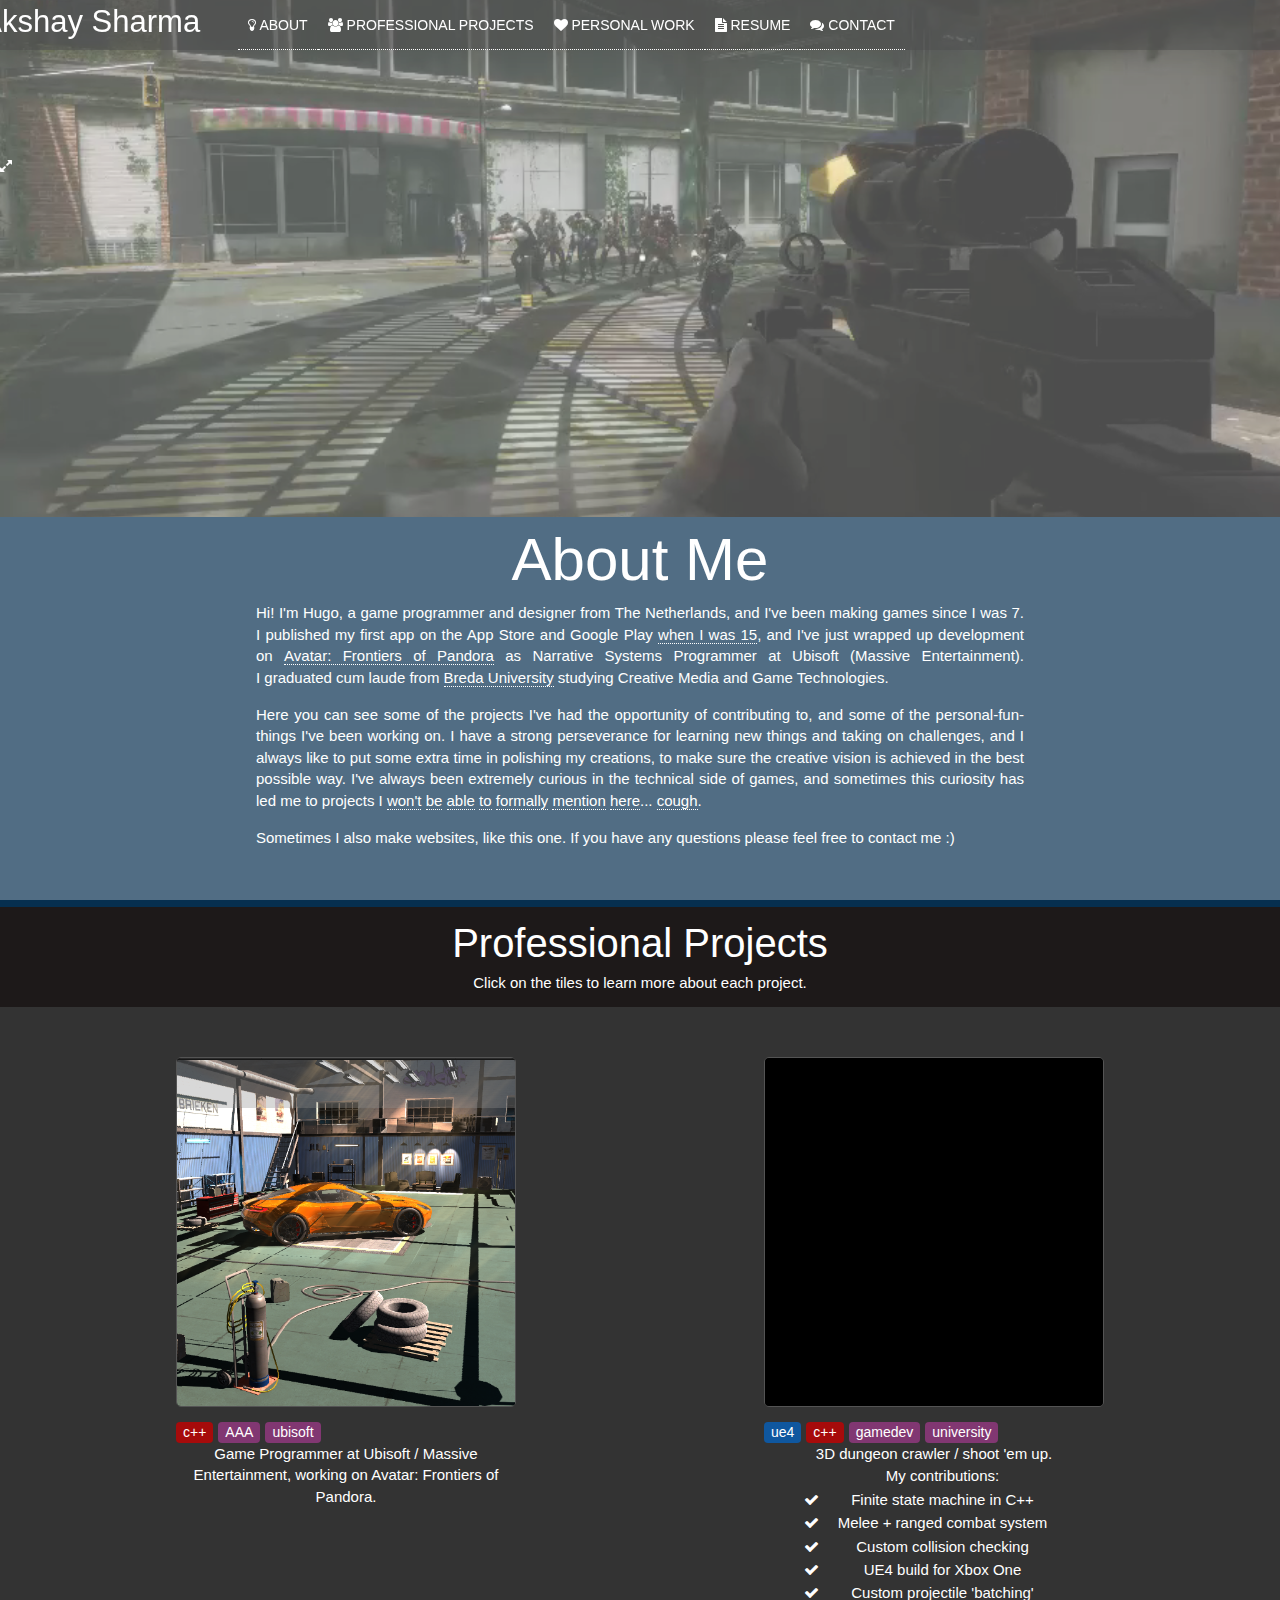
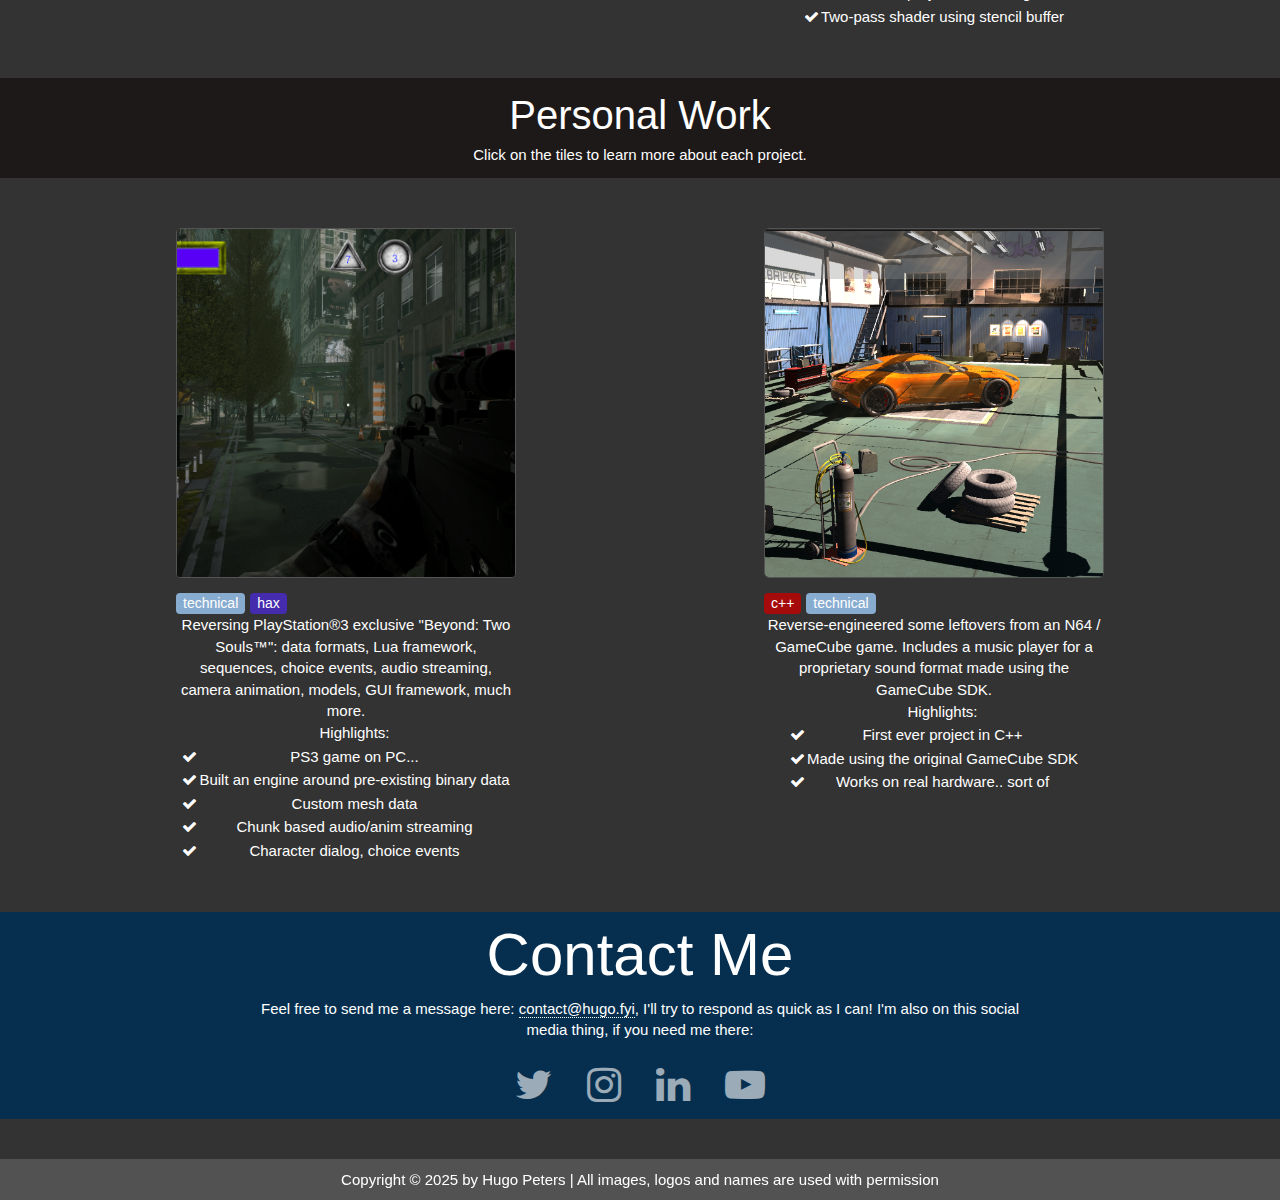
==== index.html @ e62d2d33 "initial commit" ====
<!DOCTYPE html>
<html lang="zxx">
  <head>
    <title>Akshay Sharma Portfolio</title>
    <meta charset="UTF-8" />
    <meta name="description" content="Akshay Sharma Portfolio" />
    <meta name="keywords" content="warrior, game, creative, html" />
    <meta name="viewport" content="width=device-width, initial-scale=1.0" />
    <!-- Favicon -->
    <link href="img/favicon.ico" rel="shortcut icon" />

    <!-- Google Fonts -->
    <link
      href="https://fonts.googleapis.com/css?family=Roboto:400,400i,500,500i,700,700i"
      rel="stylesheet"
    />

    <!-- Stylesheets -->
    <link rel="stylesheet" href="css/bootstrap.min.css" />
    <link rel="stylesheet" href="css/font-awesome.min.css" />
    <link rel="stylesheet" href="css/style.css" />
  </head>

  <body>
    <!-- Page Preloder -->
    <div id="preloder">
      <div class="loader"></div>
    </div>
    <div id="page-container">
      <div id="background-frame"></div>

      <!-- PRELOADER -->
      <div id="preloader-frame" class="" style="opacity: 0; display: none">
        <div id="preloader-loader">
          <div class="spinner"></div>
        </div>
      </div>
      <!-- End of PRELOADER -->

      <div id="page">
        <!-- HERO 1 -->
        <div class="hero-wrapper" style="min-height: 516.6px">
          <!-- VIDEO -->
          <div
            id="hero1-video"
            class="hero-wrapper abs"
            style="min-height: 516.6px"
          >
            <div
              style="
                position: absolute;
                z-index: -1;
                inset: 0px;
                overflow: hidden;
                background-size: cover;
                background-color: transparent;
                background-repeat: no-repeat;
                background-position: 50% 50%;
                background-image: none;
              "
            >
              <video
                loop=""
                muted=""
                style="
                  margin: auto;
                  position: absolute;
                  z-index: -1;
                  top: 50%;
                  left: 50%;
                  transform: translate(-50%, -50%);
                  visibility: visible;
                  opacity: 1;
                  width: 1475px;
                  height: auto;
                "
                autoplay
              >
                <source
                  src="img/zombie_game/zombie_firing.mp4"
                  type="video/mp4"
                />
                <source
                  src="img/zombie_game/zombie_shoot2.mp4"
                  type="video/mp4"
                />
                <source
                  src="img/zombie_game/zombie_shoot3.mp4"
                  type="video/mp4"
                />
              </video>
            </div>
            <!-- nothing here.... rip -->
          </div>

          <!-- FOREGROUND -->
          <div class="hero-fg container-fluid">
            <!-- TOP ROW -->
            <div class="container-fluid">
              <div class="row row-eq-height">
                <!-- AVATAR -->
                <div
                  class="noselect responsive-autocenter-left col-sm-6 col-md-6 col-lg-4 col-xl-4"
                >
                  <div id="avatar-container" style="display: none">
                    <!-- End of AVATAR TEXT -->
                  </div>
                </div>
                <!-- End of AVATAR -->
              </div>
            </div>
            <!-- End of TOP ROW -->
          </div>
          <!-- End of FOREGROUND -->

          <!-- EXPANDER -->
          <div
            id="hero-expand"
            class=""
            style="
              opacity: 1;
              transform: translateY(0px);
              display: block;
              height: 50px;
              line-height: 50px;
            "
          >
            <div id="hero-expand-box">
              <span id="hero-expand-title"
                ><i class="fa fa-expand" aria-hidden="true"></i
              ></span>
            </div>
          </div>
          <!-- End of EXPANDER -->
        </div>
        <!-- End of HERO 1 -->

        <!-- ABOUT -->
        <div class="jump-offset" id="about"></div>
        <div class="section--med section" style="background-color: #062f4f">
          <div class="section-content">
            <span class="title--big title">About Me</span>
            <br />
            <div class="section-desc">
              <span class="text">
                <p>
                  Hi! I'm Hugo,&nbsp;a game&nbsp;programmer and designer from
                  The Netherlands,&nbsp;and I've been making games since I was
                  7. I published my first app on the App Store and Google
                  Play&nbsp;<a
                    href="http://bit.ly/2gyWTjZ"
                    target="_blank"
                    rel="noreferrer noopener"
                    >when I was 15</a
                  >, and I've just wrapped up development on&nbsp;<a
                    href="https://hugo.fyi/projects/avatar-fop"
                    >Avatar:&nbsp;Frontiers of Pandora</a
                  >
                  as&nbsp;Narrative Systems
                  Programmer&nbsp;at&nbsp;Ubisoft&nbsp;(Massive Entertainment).
                  I&nbsp;graduated&nbsp;cum laude&nbsp;from&nbsp;<a
                    href="https://www.buas.nl/opleidingen/creative-media-and-game-technologies"
                    target="_blank"
                    rel="noreferrer noopener"
                    >Breda University</a
                  >&nbsp;studying&nbsp;Creative Media and Game
                  Technologies.&nbsp;
                </p>
                <p>
                  Here you can see some of the projects I've had the opportunity
                  of contributing to, and some of the personal-fun-things I've
                  been working on. I have a strong perseverance for learning new
                  things and taking on challenges, and&nbsp;I always like to put
                  some extra&nbsp;time in&nbsp;polishing my creations, to make
                  sure the creative vision is achieved in the best possible
                  way.&nbsp;I've always been extremely curious in the technical
                  side of games, and sometimes this curiosity has led me to
                  projects I&nbsp;<a
                    href="http://bit.ly/2fv6kMC"
                    target="_blank"
                    rel="noreferrer noopener"
                    >won't</a
                  >&nbsp;<a
                    href="http://bit.ly/2g7FJoN"
                    target="_blank"
                    rel="noreferrer noopener"
                    >be</a
                  >&nbsp;<a
                    href="http://bit.ly/2g7JyKJ"
                    target="_blank"
                    rel="noreferrer noopener"
                    >able</a
                  >&nbsp;<a
                    href="http://bit.ly/2g7JXwm"
                    target="_blank"
                    rel="noreferrer noopener"
                    >to</a
                  >&nbsp;<a
                    href="http://bit.ly/2fSb0wI"
                    target="_blank"
                    rel="noreferrer noopener"
                    >formally</a
                  >&nbsp;<a
                    href="http://bit.ly/2gbTB2t"
                    target="_blank"
                    rel="noreferrer noopener"
                    >mention</a
                  >&nbsp;<a
                    href="http://bit.ly/2fecSyj"
                    target="_blank"
                    rel="noreferrer noopener"
                    >here</a
                  >...&nbsp;<a
                    href="http://bit.ly/2fIQVLx"
                    target="_blank"
                    rel="noreferrer noopener"
                    >cough</a
                  >.
                </p>
                <p>
                  Sometimes I also make websites, like this one.&nbsp;If you
                  have any questions please feel free to contact me&nbsp;:)
                </p>
                <p><br /></p>
              </span>
            </div>
          </div>
        </div>
        <!-- End of ABOUT -->
        <!-- GROUP PROJECTS -->
        <div class="jump-offset" id="professional-projects"></div>
        <div
          id="group-projects"
          class="section--med section"
          style="display: table"
        >
          <div
            class="section-content"
            style="display: table-cell; vertical-align: middle"
          >
            <span class="title--med title">Professional Projects</span>
            <div class="section-desc" style="text-align: center">
              <span class="text"
                >Click on the tiles to learn more about each project.</span
              >
            </div>
          </div>
        </div>
        <!-- End of GROUP PROJECTS -->

        <!-- WORK -->
        <div class="work-section-container">
          <div class="container">
            <div class="work-section-contents">
              <div class="row">
                <div class="col-sm-6 col-md-6">
                  <div class="work-item-container">
                    <a href="zombie.html">
                      <div class="work-item">
                        <div
                          class="work-item-bg"
                          style="
                            background-image: url('img/car_game/car_game_hero.png');
                          "
                        ></div>
                      </div>
                    </a>
                    <div class="work-item-tags-container">
                      <div
                        class="work-item-tag"
                        style="background-color: #a60b0b"
                      >
                        <span>c++</span>
                      </div>
                      <div class="work-item-tag">
                        <span>AAA</span>
                      </div>
                      <div class="work-item-tag">
                        <span>ubisoft</span>
                      </div>
                    </div>
                    <div class="work-item-desc-container">
                      <div class="work-item-desc">
                        <span
                          >Game Programmer at Ubisoft / Massive Entertainment,
                          working on Avatar: Frontiers of Pandora.</span
                        >
                      </div>
                    </div>
                  </div>
                </div>
                <div class="col-sm-6 col-md-6">
                  <div class="work-item-container">
                    <a href="zombie.html">
                      <div class="work-item">
                        <div
                          class="work-item-bg"
                          style="
                            background-image: url('img/car game/zombie_game_hero.png');
                          "
                        ></div>

                        <div class="work-item-title-container">
                          <div class="work-item-title">
                            <span>Bolt Storm</span>
                          </div>
                        </div>
                      </div>
                    </a>
                    <div class="work-item-tags-container">
                      <div
                        class="work-item-tag"
                        style="background-color: #0f579f"
                      >
                        <span>ue4</span>
                      </div>
                      <div
                        class="work-item-tag"
                        style="background-color: #a60b0b"
                      >
                        <span>c++</span>
                      </div>
                      <div class="work-item-tag">
                        <span>gamedev</span>
                      </div>
                      <div class="work-item-tag">
                        <span>university</span>
                      </div>
                    </div>
                    <div class="work-item-desc-container">
                      <div class="work-item-desc">
                        <span>3D dungeon crawler / shoot 'em up.</span>
                      </div>
                    </div>
                    <div class="work-item-desc-container">
                      <table class="work-item-desc" style="margin: auto">
                        <!-- Static row -->
                        <tbody>
                          <tr>
                            <td class="work-item-contrib-cell"></td>
                            <td class="work-item-contrib-cell">
                              My contributions:
                            </td>
                          </tr>
                          <!-- User items -->
                          <tr>
                            <td class="work-item-contrib-cell">
                              <i class="fa fa-check" aria-hidden="true"></i>
                            </td>
                            <td class="work-item-contrib-cell">
                              Finite state machine in C++
                            </td>
                          </tr>
                          <tr>
                            <td class="work-item-contrib-cell">
                              <i class="fa fa-check" aria-hidden="true"></i>
                            </td>
                            <td class="work-item-contrib-cell">
                              Melee + ranged combat system
                            </td>
                          </tr>
                          <tr>
                            <td class="work-item-contrib-cell">
                              <i class="fa fa-check" aria-hidden="true"></i>
                            </td>
                            <td class="work-item-contrib-cell">
                              Custom collision checking
                            </td>
                          </tr>
                          <tr>
                            <td class="work-item-contrib-cell">
                              <i class="fa fa-check" aria-hidden="true"></i>
                            </td>
                            <td class="work-item-contrib-cell">
                              UE4 build for Xbox One
                            </td>
                          </tr>
                          <tr>
                            <td class="work-item-contrib-cell">
                              <i class="fa fa-check" aria-hidden="true"></i>
                            </td>
                            <td class="work-item-contrib-cell">
                              Custom projectile 'batching'
                            </td>
                          </tr>
                          <tr>
                            <td class="work-item-contrib-cell">
                              <i class="fa fa-check" aria-hidden="true"></i>
                            </td>
                            <td class="work-item-contrib-cell">
                              Two-pass shader using stencil buffer
                            </td>
                          </tr>
                        </tbody>
                      </table>
                    </div>
                  </div>
                </div>
              </div>
            </div>
          </div>
        </div>
        <!-- End of WORK -->

        <!-- PERSONAL PROJECTS -->
        <div class="jump-offset" id="personal-work"></div>
        <div
          id="group-projects"
          class="section--med section"
          style="display: table"
        >
          <div
            class="section-content"
            style="display: table-cell; vertical-align: middle"
          >
            <span class="title--med title">Personal Work</span>
            <div class="section-desc" style="text-align: center">
              <span class="text"
                >Click on the tiles to learn more about each project.</span
              >
            </div>
          </div>
        </div>
        <!-- End of PERSONAL PROJECTS -->

        <!-- WORK -->
        <div class="work-section-container">
          <div class="container">
            <div class="work-section-contents">
              <div class="row">
                <!-- zombie game -->
                <div class="col-sm-6 col-md-6">
                  <div class="work-item-container">
                    <a href="zombie.html">
                      <div class="work-item">
                        <div
                          class="work-item-bg"
                          style="
                            background-image: url('img/zombie_game/zombie_game_hero.png');
                          "
                        ></div>

                        <div class="work-item-title-container">
                          <div class="work-item-title">
                            <span>Reverse Engineering Beyond: Two Souls</span>
                          </div>
                        </div>
                      </div>
                    </a>
                    <div class="work-item-tags-container">
                      <div
                        class="work-item-tag"
                        style="background-color: #88acd0"
                      >
                        <span>technical</span>
                      </div>
                      <div
                        class="work-item-tag"
                        style="background-color: #452bae"
                      >
                        <span>hax</span>
                      </div>
                    </div>
                    <div class="work-item-desc-container">
                      <div class="work-item-desc">
                        <span
                          >Reversing PlayStation®3 exclusive "Beyond: Two
                          Souls™": data formats, Lua framework, sequences,
                          choice events, audio streaming, camera animation,
                          models, GUI framework, much more.</span
                        >
                      </div>
                    </div>
                    <div class="work-item-desc-container">
                      <table class="work-item-desc" style="margin: auto">
                        <!-- Static row -->
                        <tbody>
                          <tr>
                            <td class="work-item-contrib-cell"></td>
                            <td class="work-item-contrib-cell">Highlights:</td>
                          </tr>
                          <!-- User items -->
                          <tr>
                            <td class="work-item-contrib-cell">
                              <i class="fa fa-check" aria-hidden="true"></i>
                            </td>
                            <td class="work-item-contrib-cell">
                              PS3 game on PC...
                            </td>
                          </tr>
                          <tr>
                            <td class="work-item-contrib-cell">
                              <i class="fa fa-check" aria-hidden="true"></i>
                            </td>
                            <td class="work-item-contrib-cell">
                              Built an engine around pre-existing binary data
                            </td>
                          </tr>
                          <tr>
                            <td class="work-item-contrib-cell">
                              <i class="fa fa-check" aria-hidden="true"></i>
                            </td>
                            <td class="work-item-contrib-cell">
                              Custom mesh data
                            </td>
                          </tr>
                          <tr>
                            <td class="work-item-contrib-cell">
                              <i class="fa fa-check" aria-hidden="true"></i>
                            </td>
                            <td class="work-item-contrib-cell">
                              Chunk based audio/anim streaming
                            </td>
                          </tr>
                          <tr>
                            <td class="work-item-contrib-cell">
                              <i class="fa fa-check" aria-hidden="true"></i>
                            </td>
                            <td class="work-item-contrib-cell">
                              Character dialog, choice events
                            </td>
                          </tr>
                        </tbody>
                      </table>
                    </div>
                  </div>
                </div>
                <!-- car game -->
                <div class="col-sm-6 col-md-6">
                  <div class="work-item-container">
                    <a href="car.html">
                      <div class="work-item">
                        <div
                          class="work-item-bg"
                          style="
                            background-image: url('img/car_game/car_game_hero.png');
                          "
                        ></div>

                        <div class="work-item-title-container">
                          <div class="work-item-title">
                            <span>Dinosaur Planet Leftovers</span>
                          </div>
                        </div>
                      </div>
                    </a>
                    <div class="work-item-tags-container">
                      <div
                        class="work-item-tag"
                        style="background-color: #a60b0b"
                      >
                        <span>c++</span>
                      </div>
                      <div
                        class="work-item-tag"
                        style="background-color: #88acd0"
                      >
                        <span>technical</span>
                      </div>
                    </div>
                    <div class="work-item-desc-container">
                      <div class="work-item-desc">
                        <span
                          >Reverse-engineered some leftovers from an N64 /
                          GameCube game. Includes a music player for a
                          proprietary sound format made using the GameCube
                          SDK.</span
                        >
                      </div>
                    </div>
                    <div class="work-item-desc-container">
                      <table class="work-item-desc" style="margin: auto">
                        <!-- Static row -->
                        <tbody>
                          <tr>
                            <td class="work-item-contrib-cell"></td>
                            <td class="work-item-contrib-cell">Highlights:</td>
                          </tr>
                          <!-- User items -->
                          <tr>
                            <td class="work-item-contrib-cell">
                              <i class="fa fa-check" aria-hidden="true"></i>
                            </td>
                            <td class="work-item-contrib-cell">
                              First ever project in C++
                            </td>
                          </tr>
                          <tr>
                            <td class="work-item-contrib-cell">
                              <i class="fa fa-check" aria-hidden="true"></i>
                            </td>
                            <td class="work-item-contrib-cell">
                              Made using the original GameCube SDK
                            </td>
                          </tr>
                          <tr>
                            <td class="work-item-contrib-cell">
                              <i class="fa fa-check" aria-hidden="true"></i>
                            </td>
                            <td class="work-item-contrib-cell">
                              Works on real hardware.. sort of
                            </td>
                          </tr>
                        </tbody>
                      </table>
                    </div>
                  </div>
                </div>
              </div>
            </div>
          </div>
        </div>
        <!-- End of WORK -->

        <!-- CONTACT -->
        <div class="jump-offset" id="contact"></div>
        <div class="section--med section" style="background-color: #062f4f">
          <div class="section-content">
            <span class="title--big title">Contact Me</span>
            <br />
            <div class="section-desc" style="text-align: center">
              <span class="text">
                <p>
                  Feel free to send me a message here:
                  <a href="mailto:contact@hugo.fyi?Subject=Hey!" target="_blank"
                    >contact@hugo.fyi</a
                  >, I'll try to respond as quick as I can! I'm also on this
                  social media thing, if you need me there:
                </p>
                <!-- SOCIAL LINKS -->
                <div class="" style="text-align: center">
                  <div id="social-links">
                    <!-- TWITTER -->
                    <a
                      class="social-icon"
                      id="twitter"
                      data-color="#1da1f2"
                      data-friendly="Tweet, tweet!"
                      href="https://www.twitter.com/HugoPeters96"
                      target="_blank"
                      style="opacity: 0.6"
                    >
                      <i class="fa fa-twitter"></i>
                    </a>
                    <!-- INSTAGRAM -->
                    <a
                      class="social-icon"
                      id="instagram"
                      data-color="#fcaf45"
                      data-friendly="Say cheese!"
                      href="https://www.instagram.com/hugo.peters"
                      target="_blank"
                      style="opacity: 0.6"
                    >
                      <i class="fa fa-instagram"></i>
                    </a>
                    <!-- LINKEDIN -->
                    <a
                      class="social-icon"
                      id="linkedin"
                      data-color="#8d6cab"
                      data-friendly="Follow me.. professionally."
                      href="https://www.linkedin.com/in/hugo-peters-8a695184"
                      target="_blank"
                      style="opacity: 0.6"
                    >
                      <i class="fa fa-linkedin"></i>
                    </a>
                    <!-- YOUTUBE -->
                    <a
                      class="social-icon"
                      id="youtube"
                      data-color="#cd201f"
                      data-friendly="Interesting stuff."
                      href="https://www.youtube.com/channel/UCwyrzhBr1VSoxBv1eoaF8BA"
                      target="_blank"
                      style="opacity: 0.6"
                    >
                      <i class="fa fa-youtube-play"></i>
                    </a>
                  </div>
                </div>
                <!-- End of SOCIAL LINKS -->
              </span>
            </div>
          </div>
        </div>
        <!-- End of CONTACT -->

        <div
          id="footer"
          class="section--small section"
          style="background-color: #525252"
        >
          <div
            class="section-content"
            style="
              text-align: center;
              padding-top: 10px;
              padding-bottom: 10px;
              margin-top: 40px;
            "
          >
            <span class="text"
              >Copyright © 2025 by Hugo Peters | All images, logos and names are
              used with permission</span
            >
          </div>
        </div>
      </div>
    </div>
    <div
      id="menubar-container"
      class=""
      style="opacity: 1; display: block; transform: translateY(0px)"
    >
      <!-- MENU BAR BG -->
      <div id="menubar-bg"></div>
      <!-- End of MENU BAR BG -->

      <!-- MENU BAR CONTENT -->
      <div class="container-fluid">
        <div class="row-fluid">
          <!-- MENU BAR TITLE -->
          <div class="col-xs-8 col-sm-4 col-md-3 col-lg-3 col-xl-2">
            <div id="menubar-title" class="noselect">
              <span>Akshay Sharma</span>
            </div>
          </div>
          <!-- End of MENU BAR TITLE -->

          <!-- MENU BAR ITEMS -->
          <div class="col-sm-6 col-md-9 col-lg-9 col-xl-10">
            <!-- <div id="menubar-items-container">
              <div class="menubar-item" data-target-element="#about">
                <div class="noselect menubar-item-text">
                  <span
                    ><i class="fa fa-lightbulb-o" aria-hidden="true"></i>
                    ABOUT</span
                  >
                </div>
              </div>
              <div
                class="menubar-item"
                data-target-element="#professional-projects"
              >
                <div class="noselect menubar-item-text">
                  <span
                    ><i class="fa fa-users" aria-hidden="true"></i> PROFESSIONAL
                    PROJECTS</span
                  >
                </div>
              </div>
              <div class="menubar-item" data-target-element="#personal-work">
                <div class="noselect menubar-item-text">
                  <span
                    ><i class="fa fa-heart" aria-hidden="true"></i> PERSONAL
                    WORK</span
                  >
                </div>
              </div>
              <a
                href="https://hugo.fyi/HugoPetersCV.pdf"
                onclick="trackResume();return true;"
                style="border: none; text-decoration: none"
                target="_blank"
                class="menubar-item"
              >
                <span class="noselect menubar-item-text"
                  ><i class="fa fa-file-text" aria-hidden="true"></i>
                  RESUME</span
                >
              </a>

              <div class="menubar-item" data-target-element="#contact">
                <div class="noselect menubar-item-text">
                  <span
                    ><i class="fa fa-comments" aria-hidden="true"></i>
                    CONTACT</span
                  >
                </div>
              </div>
            </div> -->
            <div id="menubar-items-container">
              <a href="index.html#about" class="menubar-item">
                <span class="noselect menubar-item-text">
                  <i class="fa fa-lightbulb-o" aria-hidden="true"></i> ABOUT
                </span>
              </a>

              <a href="index.html#professional-projects" class="menubar-item">
                <span class="noselect menubar-item-text">
                  <i class="fa fa-users" aria-hidden="true"></i> PROFESSIONAL
                  PROJECTS
                </span>
              </a>

              <a href="index.html#personal-work" class="menubar-item">
                <span class="noselect menubar-item-text">
                  <i class="fa fa-heart" aria-hidden="true"></i> PERSONAL WORK
                </span>
              </a>

              <a
                href="https://hugo.fyi/HugoPetersCV.pdf"
                target="_blank"
                class="menubar-item"
              >
                <span class="noselect menubar-item-text">
                  <i class="fa fa-file-text" aria-hidden="true"></i> RESUME
                </span>
              </a>

              <a href="index.html#contact" class="menubar-item">
                <span class="noselect menubar-item-text">
                  <i class="fa fa-comments" aria-hidden="true"></i> CONTACT
                </span>
              </a>
            </div>
          </div>
          <!-- End of MENU BAR ITEMS -->

          <!-- MENU BAR HAMBURGER -->
          <div class="col-xs-4 col-sm-2">
            <div
              id="menubar-hamburger-icon"
              class="hamburger hamburger--spin"
              style="color: white"
            >
              <div class="hamburger-box">
                <div class="hamburger-inner"></div>
              </div>
            </div>
          </div>
          <!-- End of MENU BAR HAMBURGER -->
        </div>
      </div>
      <!-- End of MENU BAR CONTENT -->
    </div>

    <!--====== Javascripts & Jquery ======-->
    <script src="js/jquery-3.2.1.min.js"></script>
    <script src="js/bootstrap.min.js"></script>
    <script src="js/jquery.marquee.min.js"></script>
    <script src="js/main.js"></script>
    <script src="https://code.jquery.com/jquery-3.6.0.min.js"></script>
  </body>
</html>
---- css/style.css ----
/* Preloder */
#preloder {
	position: fixed;
	width: 100%;
	height: 100%;
	top: 0;
	left: 0;
	z-index: 999999;
	background: #fff;
}

.loader {
	width: 40px;
	height: 40px;
	position: absolute;
	top: 50%;
	left: 50%;
	margin-top: -13px;
	margin-left: -13px;
	border-radius: 60px;
	animation: loader 0.8s linear infinite;
	-webkit-animation: loader 0.8s linear infinite;
}

@keyframes loader {
	0% {
		-webkit-transform: rotate(0deg);
		transform: rotate(0deg);
		border: 4px solid #f44336;
		border-left-color: transparent;
	}
	50% {
		-webkit-transform: rotate(180deg);
		transform: rotate(180deg);
		border: 4px solid #673ab7;
		border-left-color: transparent;
	}
	100% {
		-webkit-transform: rotate(360deg);
		transform: rotate(360deg);
		border: 4px solid #f44336;
		border-left-color: transparent;
	}
}

@-webkit-keyframes loader {
	0% {
		-webkit-transform: rotate(0deg);
		border: 4px solid #f44336;
		border-left-color: transparent;
	}
	50% {
		-webkit-transform: rotate(180deg);
		border: 4px solid #673ab7;
		border-left-color: transparent;
	}
	100% {
		-webkit-transform: rotate(360deg);
		border: 4px solid #f44336;
		border-left-color: transparent;
	}
}

/*------------------
  Header section
---------------------*/


@media (min-width: 1200px) {
	.container {
		max-width: 1176px;
	}
}




.work-item-container {
    max-width: 340px;
    margin-left: auto;
    margin-right: auto;
    /* margin-top: 50px; */
    margin-bottom: 50px;
    text-align: center;
    overflow: hidden;
}
.work-item {
    height: 350px;
    border: 1.8px solid;
    border-color: #545454;
    border-radius: 5px;
    position: relative;
    transition: all .3sease-in-out;
    overflow: hidden;
}
.work-item-bg {
    position: absolute;
    top: 0;
    left: 0;
    right: 0;
    bottom: 0;
    background-color: black;
    background-size: cover;
    background-repeat: no-repeat;
    background-position: center;
    transition: all .3s ease-in-out;
}
.work-item-tags-container {
    margin-top: 10px;
    width: 100%;
    text-align: left;
    overflow: hidden;
}
.work-item-tag {
    height: 21px;
    min-width: 30px;
    padding-left: 7px;
    padding-right: 7px;
    color: white;
    font-family: 'Quicksand', sans-serif;
    font-weight: 100;
    font-size: 14px;
    float: left;
    background-color: #813772;
    margin-right: 5px;
    margin-top: 5px;
    text-align: center;
    border-radius: 4px;
}
.work-item:hover {
    cursor: pointer;
    border-color: #94c1e4;
}
.work-item:hover .work-item-bg {
    transform: scale(1.1); /* Slight zoom effect */
}
.section--med {
    width: 100%;
    min-height: 100px;
    padding-bottom: 5px;
}
.section {
    width: 100%;
    text-align: center;
}
.section-content {
    width: 100%;
    display: block;
    overflow: hidden;
}
.title--med {
    font-size: 40px;
}
.title {
    font-family: 'Quicksand', sans-serif;
    font-weight: 300;
    color: white;
}
.section-desc {
    text-align: justify;
    margin-left: 20%;
    margin-right: 20%;
}
.text {
    font-family: 'Quicksand', sans-serif;
    font-weight: 300;
    color: white;
    font-size: 15px;
}
.section-desc {
    text-align: justify;
    margin-left: 20%;
    margin-right: 20%;
}
.title--big {
    font-size: 60px;
}
.jump-offset {
    display: block;
    margin-top: -47px;
    height: 47px;
    visibility: hidden;
}
.section--med {
    width: 100%;
    min-height: 100px;
    padding-bottom: 5px;
}
#social-links {
    display: inline-block;
}
.social-icon {
    padding-left: 12px;
    padding-right: 12px;
    color: white;
    opacity: .6;
    font-size: 40px;
    position: relative;
    z-index: 60;
    text-decoration: none;
    border: none;
}
.social-icon:hover {
    color: white;
    text-decoration: none;
}
a:hover {
    color: white;
    text-decoration: underline;
    border: none;
}
a:hover, a:focus {
    color: #23527c;
    text-decoration: underline;
}
a:active, a:hover {
    outline: 0;
}
a, a:visited, a:active {
    color: white;
    text-decoration: none;
    border-bottom: 1px white dotted;
}
#group-projects {
    background-color: #1d1919;
}
.work-item-desc {
    font-family: 'Quicksand', sans-serif;
    color: white;
    font-weight: 100;
    font-size: 15px;
}
.work-section-container{
	background-color: #333;
	padding-top: 50px;
}
.work-section-contents {
    margin-left: 0;
    margin-right: 0;
}
.container.work-container-padding {
    padding-right: 15px;
    padding-left: 15px;
    margin-right: auto;
    margin-left: auto;
}
body{
	background: #333;
	font-family: "Helvetica Neue", Helvetica, Arial, sans-serif;
    font-size: 14px;
    line-height: 1.42857143;
}

#page-container {
    overflow-y: hidden;
    overflow-x: hidden;
}
#background-frame {
    width: 100%;
    height: 100%;
    position: fixed;
    z-index: -1;
}
#preloader-frame {
    position: fixed;
    top: 0;
    left: 0;
    right: 0;
    bottom: 0;
    background-color: #192231;
    z-index: 99;
}
#preloader-loader {
    width: 40px;
    height: 40px;
    left: 50%;
    top: 50%;
    position: absolute;
    margin: -20px 0 0 -20px;
}
.spinner {
    width: 40px;
    height: 40px;
    background-color: #FFF;
    -webkit-animation: sk-rotateplane 1.6s infiniteease-in-out;
    animation: sk-rotateplane 1.6s infiniteease-in-out;
}
#page {
    width: 100%;
}
#menubar-container {
    width: 100%;
    position: fixed;
    top: 0;
    left: 0;
    height: 50px;
    z-index: 80;
    min-width: 292px;
    /* display: none; */
}
#menubar-bg {
    background-color: #000000;
    opacity: .6;
    top: 0;
    bottom: 0;
    left: 0;
    right: 0;
    position: absolute;
    -webkit-box-shadow: 0 0 38px 1px rgba(0, 0, 0, 0.75);
    -moz-box-shadow: 0 0 38px 1px rgba(0, 0, 0, 0.75);
    box-shadow: 0 0 38px 1px rgba(0, 0, 0, 0.75);
}
.container-fluid {
    padding-right: 15px;
    padding-left: 15px;
    margin-right: auto;
    margin-left: auto;
}
#menubar-title {
    font-family: 'Abel', sans-serif;
    font-size: 31px;
    color: white;
    float: right;
    min-width: 227px;
}
.noselect {
    -webkit-touch-callout: none;
    -webkit-user-select: none;
    -khtml-user-select: none;
    -moz-user-select: none;
    -ms-user-select: none;
    user-select: none;
}
#menubar-items-container {
    font-size: 0;
    min-width: 645px;
}
.menubar-item {
    height: 50px;
    line-height: 50px;
    display: inline-block;
    padding-left: 10px;
    padding-right: 10px;
    color: white;
    -webkit-transition: allease .5s;
    -moz-transition: all ease .5s;
    transition: allease .5s;
}
.menubar-item-text {
    font-family: 'Quicksand', sans-serif;
    font-weight: 300;
    font-size: 14px;
    text-transform: uppercase;
}
.row-fluid{
	display: flex;
}

/*  */
.pp-title-container {
    text-align: center;
}
.pp-contents-container {
    max-width: 992px;
    background-color: rgba(0, 0, 0, 0.65);
    border-radius: 15px;
}
#pp-container {
    margin-top: 80px;
    width: 100%;
    opacity: 0;
    font-family: 'Quicksand', sans-serif;
    font-weight: 300;
    color: white;
}
.pp-title {
    font-size: 80px;
}
.pp-facts-container {
    margin-bottom: 20px;
}
.pp-facts-cell {
    padding: 5px;
}
.pp-contents {
    width: 100%;
    min-height: 200px;
    padding: 20px;
    z-index: 1;
}
.accordion {
    width: 100%;
    display: block;
    background: rgba(97, 77, 77, 0.86);
    color: #fefefe;
    padding: .75em;
    border-radius: .15em;
    transition: background .3s ease;
    margin-bottom: 10px;
    border-radius: 3px;
}
.accordion-inner {
    padding-left: 1em;
    padding-bottom: 10px;
    overflow: hidden;
    display: none;
}
pre.prettyprint {
    padding: 2px;
    /* border: 1px solid #888; */
}
.prettyprint {
    background: #1d1f21;
    font-family: Menlo, Bitstream Vera Sans Mono, DejaVu Sans Mono, Monaco, Consolas, monospace;
    border: 0 !important;
}
/* pre {
    display: block;
    padding: 9.5px;
    margin: 0 0 10px;
    font-size: 13px;
    line-height: 1.42857143;
    color: #333;
    word-break: break-all;
    word-wrap: break-word;
    background-color: #f5f5f5;
    border: 1px solid #ccc;
    border-radius: 4px;
} */
ol.linenums {
    margin-top: 0;
    margin-bottom: 0;
    color: #969896;
}
.accordion-icon {
    float: right;
    -moz-transition: -moz-transform .2s ease-in-out;
    -o-transition: -o-transform .2s ease-in-out;
    -webkit-transition: -webkit-transform .2sease-in-out;
    transition: transform .2sease-in-out;
    -webkit-transform: rotate(-45deg);
    -moz-transform: rotate(-45deg);
    transform: rotate(-45deg);
}
.accordion-icon.rotate {
    -webkit-transform: rotate(0deg);
    -moz-transform: rotate(0deg);
    transform: rotate(0deg);
}
.accordion.active {
    background: rgba(140, 113, 108, 0.9);
}
.hero-wrapper {
    color: white;
    width: 100%;
    height: 90%;
    left: 0;
    position: relative;
    padding-left: 0;
    padding-right: 0;
    display: block;
}
#preloader-frame {
    position: fixed;
    top: 0;
    left: 0;
    right: 0;
    bottom: 0;
    background-color: #192231;
    z-index: 99;
}
#preloader-loader {
    width: 40px;
    height: 40px;
    left: 50%;
    top: 50%;
    position: absolute;
    margin: -20px 0 0 -20px;
}
.hero-wrapper.abs {
    position: absolute;
}
.hero-fg {
    padding-top: 70px;
    padding-bottom: 70px;
    padding-left: 10%;
    padding-right: 10%;
    height: inherit;
    visibility: hidden;
}
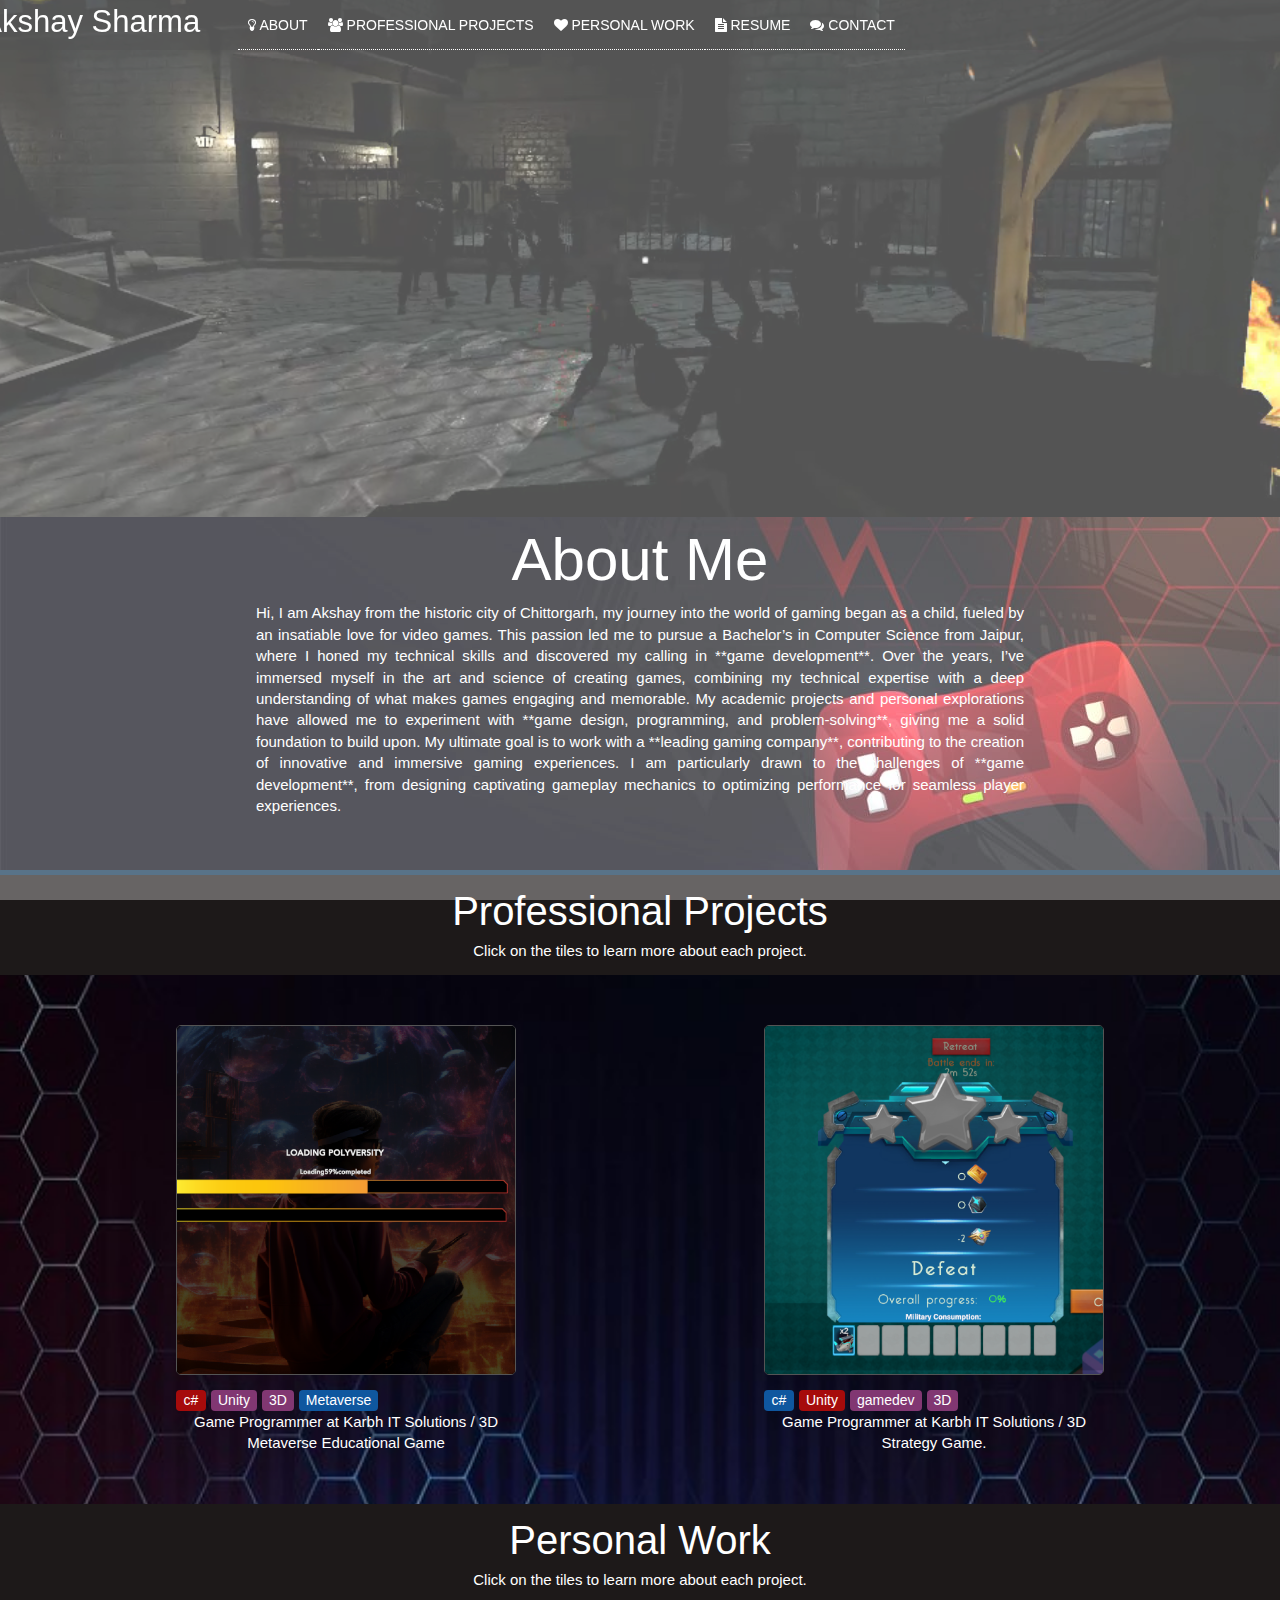
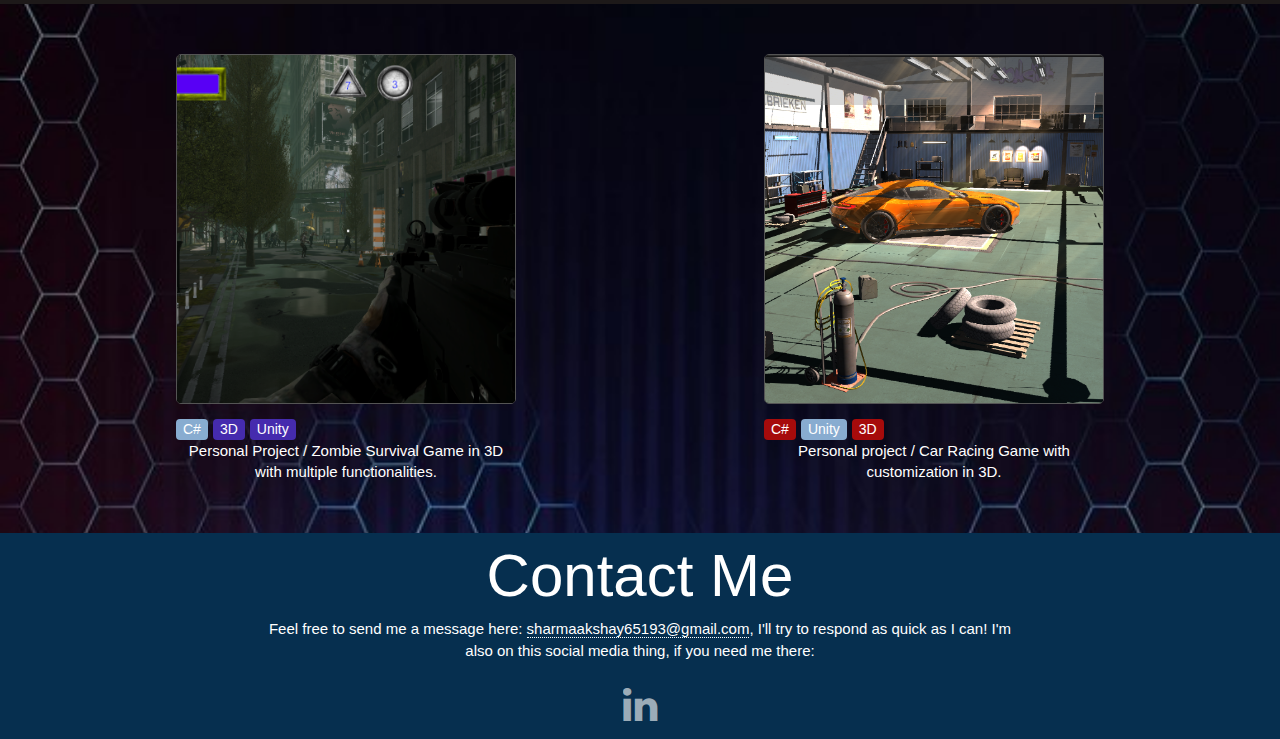
==== commit 97b74715: "updated changes in personal projects" ====
--- a/index.html
+++ b/index.html
@@ -8,6 +8,7 @@
     <meta name="viewport" content="width=device-width, initial-scale=1.0" />
     <!-- Favicon -->
     <link href="img/favicon.ico" rel="shortcut icon" />
+    <!-- Favicon -->
 
     <!-- Google Fonts -->
     <link
@@ -77,7 +78,7 @@
                 autoplay
               >
                 <source
-                  src="img/zombie_game/zombie_firing.mp4"
+                  src="img/zombie_game/hero_video.mp4"
                   type="video/mp4"
                 />
                 <source
@@ -125,11 +126,11 @@
               line-height: 50px;
             "
           >
-            <div id="hero-expand-box">
+            <!-- <div id="hero-expand-box">
               <span id="hero-expand-title"
                 ><i class="fa fa-expand" aria-hidden="true"></i
               ></span>
-            </div>
+            </div> -->
           </div>
           <!-- End of EXPANDER -->
         </div>
@@ -138,89 +139,25 @@
         <!-- ABOUT -->
         <div class="jump-offset" id="about"></div>
         <div class="section--med section" style="background-color: #062f4f">
-          <div class="section-content">
+          <div class="section-content" style="background-image: url('img/console.jpeg');
+          background-size: cover;
+          background-position: center;
+          background-repeat: no-repeat;
+          
+          color: white; /* Ensure text remains readable */;">
             <span class="title--big title">About Me</span>
             <br />
             <div class="section-desc">
               <span class="text">
-                <p>
-                  Hi! I'm Hugo,&nbsp;a game&nbsp;programmer and designer from
-                  The Netherlands,&nbsp;and I've been making games since I was
-                  7. I published my first app on the App Store and Google
-                  Play&nbsp;<a
-                    href="http://bit.ly/2gyWTjZ"
-                    target="_blank"
-                    rel="noreferrer noopener"
-                    >when I was 15</a
-                  >, and I've just wrapped up development on&nbsp;<a
-                    href="https://hugo.fyi/projects/avatar-fop"
-                    >Avatar:&nbsp;Frontiers of Pandora</a
-                  >
-                  as&nbsp;Narrative Systems
-                  Programmer&nbsp;at&nbsp;Ubisoft&nbsp;(Massive Entertainment).
-                  I&nbsp;graduated&nbsp;cum laude&nbsp;from&nbsp;<a
-                    href="https://www.buas.nl/opleidingen/creative-media-and-game-technologies"
-                    target="_blank"
-                    rel="noreferrer noopener"
-                    >Breda University</a
-                  >&nbsp;studying&nbsp;Creative Media and Game
-                  Technologies.&nbsp;
-                </p>
-                <p>
-                  Here you can see some of the projects I've had the opportunity
-                  of contributing to, and some of the personal-fun-things I've
-                  been working on. I have a strong perseverance for learning new
-                  things and taking on challenges, and&nbsp;I always like to put
-                  some extra&nbsp;time in&nbsp;polishing my creations, to make
-                  sure the creative vision is achieved in the best possible
-                  way.&nbsp;I've always been extremely curious in the technical
-                  side of games, and sometimes this curiosity has led me to
-                  projects I&nbsp;<a
-                    href="http://bit.ly/2fv6kMC"
-                    target="_blank"
-                    rel="noreferrer noopener"
-                    >won't</a
-                  >&nbsp;<a
-                    href="http://bit.ly/2g7FJoN"
-                    target="_blank"
-                    rel="noreferrer noopener"
-                    >be</a
-                  >&nbsp;<a
-                    href="http://bit.ly/2g7JyKJ"
-                    target="_blank"
-                    rel="noreferrer noopener"
-                    >able</a
-                  >&nbsp;<a
-                    href="http://bit.ly/2g7JXwm"
-                    target="_blank"
-                    rel="noreferrer noopener"
-                    >to</a
-                  >&nbsp;<a
-                    href="http://bit.ly/2fSb0wI"
-                    target="_blank"
-                    rel="noreferrer noopener"
-                    >formally</a
-                  >&nbsp;<a
-                    href="http://bit.ly/2gbTB2t"
-                    target="_blank"
-                    rel="noreferrer noopener"
-                    >mention</a
-                  >&nbsp;<a
-                    href="http://bit.ly/2fecSyj"
-                    target="_blank"
-                    rel="noreferrer noopener"
-                    >here</a
-                  >...&nbsp;<a
-                    href="http://bit.ly/2fIQVLx"
-                    target="_blank"
-                    rel="noreferrer noopener"
-                    >cough</a
-                  >.
-                </p>
-                <p>
-                  Sometimes I also make websites, like this one.&nbsp;If you
-                  have any questions please feel free to contact me&nbsp;:)
-                </p>
+                <p>  
+                 Hi, I am Akshay from the historic city of Chittorgarh, my journey into the world of gaming began as a child, fueled by an insatiable love for video games. This passion led me to pursue a Bachelor’s in Computer Science from Jaipur, where I honed my technical skills and discovered my calling in **game development**.  
+                  
+                  Over the years, I’ve immersed myself in the art and science of creating games, combining my technical expertise with a deep understanding of what makes games engaging and memorable. My academic projects and personal explorations have allowed me to experiment with **game design, programming, and problem-solving**, giving me a solid foundation to build upon.  
+                  
+                  My ultimate goal is to work with a **leading gaming company**, contributing to the creation of innovative and immersive gaming experiences. I am particularly drawn to the challenges of **game development**, from designing captivating gameplay mechanics to optimizing performance for seamless player experiences.  
+                  
+                    </p>
+                
                 <p><br /></p>
               </span>
             </div>
@@ -229,14 +166,10 @@
         <!-- End of ABOUT -->
         <!-- GROUP PROJECTS -->
         <div class="jump-offset" id="professional-projects"></div>
-        <div
-          id="group-projects"
-          class="section--med section"
-          style="display: table"
+        <div id="group-projects" class="section--med section" style="display: table"
         >
           <div
-            class="section-content"
-            style="display: table-cell; vertical-align: middle"
+            class="section-content" style="display: table-cell; vertical-align: middle"
           >
             <span class="title--med title">Professional Projects</span>
             <div class="section-desc" style="text-align: center">
@@ -249,20 +182,29 @@
         <!-- End of GROUP PROJECTS -->
 
         <!-- WORK -->
-        <div class="work-section-container">
+        <div class="work-section-container"  style="background-image: url('img/new.jpg');
+        background-size: cover;
+        background-position: center;
+        background-repeat: no-repeat;
+        color: white; /* Ensure text remains readable */;">
           <div class="container">
-            <div class="work-section-contents">
+            <div class="work-section-contents" >
               <div class="row">
                 <div class="col-sm-6 col-md-6">
                   <div class="work-item-container">
-                    <a href="zombie.html">
+                    <a href="polyversity.html">
                       <div class="work-item">
                         <div
                           class="work-item-bg"
                           style="
-                            background-image: url('img/car_game/car_game_hero.png');
+                            background-image: url('img/polyversity_game/loading2.png');
                           "
                         ></div>
+                        <div class="work-item-title-container">
+                          <div class="work-item-title">
+                            <span>Polyversity</span>
+                          </div>
+                        </div>
                       </div>
                     </a>
                     <div class="work-item-tags-container">
@@ -270,20 +212,25 @@
                         class="work-item-tag"
                         style="background-color: #a60b0b"
                       >
-                        <span>c++</span>
+                        <span>c#</span>
                       </div>
                       <div class="work-item-tag">
-                        <span>AAA</span>
+                        <span>Unity</span>
                       </div>
                       <div class="work-item-tag">
-                        <span>ubisoft</span>
+                        <span>3D</span>
+                      </div>
+                      <div
+                        class="work-item-tag"
+                        style="background-color: #0f579f"
+                      >
+                        <span>Metaverse</span>
                       </div>
                     </div>
                     <div class="work-item-desc-container">
                       <div class="work-item-desc">
                         <span
-                          >Game Programmer at Ubisoft / Massive Entertainment,
-                          working on Avatar: Frontiers of Pandora.</span
+                          >Game Programmer at Karbh IT Solutions / 3D Metaverse Educational Game</span
                         >
                       </div>
                     </div>
@@ -291,18 +238,18 @@
                 </div>
                 <div class="col-sm-6 col-md-6">
                   <div class="work-item-container">
-                    <a href="zombie.html">
+                    <a href="experiment.html">
                       <div class="work-item">
                         <div
                           class="work-item-bg"
                           style="
-                            background-image: url('img/car game/zombie_game_hero.png');
+                            background-image: url('img/Experiment/win.png');
                           "
                         ></div>
 
                         <div class="work-item-title-container">
                           <div class="work-item-title">
-                            <span>Bolt Storm</span>
+                            <span>Experiment</span>
                           </div>
                         </div>
                       </div>
@@ -312,88 +259,27 @@
                         class="work-item-tag"
                         style="background-color: #0f579f"
                       >
-                        <span>ue4</span>
+                        <span>c#</span>
                       </div>
                       <div
                         class="work-item-tag"
                         style="background-color: #a60b0b"
                       >
-                        <span>c++</span>
+                        <span>Unity<span>
                       </div>
                       <div class="work-item-tag">
                         <span>gamedev</span>
                       </div>
                       <div class="work-item-tag">
-                        <span>university</span>
+                        <span>3D</span>
                       </div>
                     </div>
                     <div class="work-item-desc-container">
                       <div class="work-item-desc">
-                        <span>3D dungeon crawler / shoot 'em up.</span>
-                      </div>
-                    </div>
-                    <div class="work-item-desc-container">
-                      <table class="work-item-desc" style="margin: auto">
-                        <!-- Static row -->
-                        <tbody>
-                          <tr>
-                            <td class="work-item-contrib-cell"></td>
-                            <td class="work-item-contrib-cell">
-                              My contributions:
-                            </td>
-                          </tr>
-                          <!-- User items -->
-                          <tr>
-                            <td class="work-item-contrib-cell">
-                              <i class="fa fa-check" aria-hidden="true"></i>
-                            </td>
-                            <td class="work-item-contrib-cell">
-                              Finite state machine in C++
-                            </td>
-                          </tr>
-                          <tr>
-                            <td class="work-item-contrib-cell">
-                              <i class="fa fa-check" aria-hidden="true"></i>
-                            </td>
-                            <td class="work-item-contrib-cell">
-                              Melee + ranged combat system
-                            </td>
-                          </tr>
-                          <tr>
-                            <td class="work-item-contrib-cell">
-                              <i class="fa fa-check" aria-hidden="true"></i>
-                            </td>
-                            <td class="work-item-contrib-cell">
-                              Custom collision checking
-                            </td>
-                          </tr>
-                          <tr>
-                            <td class="work-item-contrib-cell">
-                              <i class="fa fa-check" aria-hidden="true"></i>
-                            </td>
-                            <td class="work-item-contrib-cell">
-                              UE4 build for Xbox One
-                            </td>
-                          </tr>
-                          <tr>
-                            <td class="work-item-contrib-cell">
-                              <i class="fa fa-check" aria-hidden="true"></i>
-                            </td>
-                            <td class="work-item-contrib-cell">
-                              Custom projectile 'batching'
-                            </td>
-                          </tr>
-                          <tr>
-                            <td class="work-item-contrib-cell">
-                              <i class="fa fa-check" aria-hidden="true"></i>
-                            </td>
-                            <td class="work-item-contrib-cell">
-                              Two-pass shader using stencil buffer
-                            </td>
-                          </tr>
-                        </tbody>
-                      </table>
-                    </div>
+                        <span>Game Programmer at Karbh IT Solutions / 3D Strategy Game.</span>
+                      </div>
+                    </div>
+                   
                   </div>
                 </div>
               </div>
@@ -424,7 +310,12 @@
         <!-- End of PERSONAL PROJECTS -->
 
         <!-- WORK -->
-        <div class="work-section-container">
+        <div class="work-section-container"  style="background-image: url('img/new.jpg');
+        background-size: cover;
+        background-position: center;
+        background-repeat: no-repeat;
+       
+        color: white; /* Ensure text remains readable */;">
           <div class="container">
             <div class="work-section-contents">
               <div class="row">
@@ -442,7 +333,7 @@
 
                         <div class="work-item-title-container">
                           <div class="work-item-title">
-                            <span>Reverse Engineering Beyond: Two Souls</span>
+                            <span>Zombieland</span>
                           </div>
                         </div>
                       </div>
@@ -452,76 +343,28 @@
                         class="work-item-tag"
                         style="background-color: #88acd0"
                       >
-                        <span>technical</span>
+                        <span>C#</span>
                       </div>
                       <div
                         class="work-item-tag"
                         style="background-color: #452bae"
                       >
-                        <span>hax</span>
-                      </div>
-                    </div>
+                        <span>3D</span>
+                      </div>
+                      <div
+                      class="work-item-tag"
+                      style="background-color: #452bae"
+                    >
+                      <span>Unity</span>
+                    </div>
+                    </div>
+                    
                     <div class="work-item-desc-container">
                       <div class="work-item-desc">
                         <span
-                          >Reversing PlayStation®3 exclusive "Beyond: Two
-                          Souls™": data formats, Lua framework, sequences,
-                          choice events, audio streaming, camera animation,
-                          models, GUI framework, much more.</span
+                          >Personal Project / Zombie Survival Game in 3D with multiple functionalities. </span
                         >
                       </div>
-                    </div>
-                    <div class="work-item-desc-container">
-                      <table class="work-item-desc" style="margin: auto">
-                        <!-- Static row -->
-                        <tbody>
-                          <tr>
-                            <td class="work-item-contrib-cell"></td>
-                            <td class="work-item-contrib-cell">Highlights:</td>
-                          </tr>
-                          <!-- User items -->
-                          <tr>
-                            <td class="work-item-contrib-cell">
-                              <i class="fa fa-check" aria-hidden="true"></i>
-                            </td>
-                            <td class="work-item-contrib-cell">
-                              PS3 game on PC...
-                            </td>
-                          </tr>
-                          <tr>
-                            <td class="work-item-contrib-cell">
-                              <i class="fa fa-check" aria-hidden="true"></i>
-                            </td>
-                            <td class="work-item-contrib-cell">
-                              Built an engine around pre-existing binary data
-                            </td>
-                          </tr>
-                          <tr>
-                            <td class="work-item-contrib-cell">
-                              <i class="fa fa-check" aria-hidden="true"></i>
-                            </td>
-                            <td class="work-item-contrib-cell">
-                              Custom mesh data
-                            </td>
-                          </tr>
-                          <tr>
-                            <td class="work-item-contrib-cell">
-                              <i class="fa fa-check" aria-hidden="true"></i>
-                            </td>
-                            <td class="work-item-contrib-cell">
-                              Chunk based audio/anim streaming
-                            </td>
-                          </tr>
-                          <tr>
-                            <td class="work-item-contrib-cell">
-                              <i class="fa fa-check" aria-hidden="true"></i>
-                            </td>
-                            <td class="work-item-contrib-cell">
-                              Character dialog, choice events
-                            </td>
-                          </tr>
-                        </tbody>
-                      </table>
                     </div>
                   </div>
                 </div>
@@ -539,7 +382,7 @@
 
                         <div class="work-item-title-container">
                           <div class="work-item-title">
-                            <span>Dinosaur Planet Leftovers</span>
+                            <span>Urban Rider</span>
                           </div>
                         </div>
                       </div>
@@ -549,60 +392,27 @@
                         class="work-item-tag"
                         style="background-color: #a60b0b"
                       >
-                        <span>c++</span>
+                        <span>C#<span>
                       </div>
                       <div
                         class="work-item-tag"
                         style="background-color: #88acd0"
                       >
-                        <span>technical</span>
-                      </div>
+                        <span>Unity</span>
+                      </div>
+                      <div
+                      class="work-item-tag"
+                      style="background-color: #a60b0b"
+                    >
+                      <span>3D<span>
+                    </div>
                     </div>
                     <div class="work-item-desc-container">
                       <div class="work-item-desc">
                         <span
-                          >Reverse-engineered some leftovers from an N64 /
-                          GameCube game. Includes a music player for a
-                          proprietary sound format made using the GameCube
-                          SDK.</span
+                          >Personal project / Car Racing Game with customization in 3D.</span
                         >
                       </div>
-                    </div>
-                    <div class="work-item-desc-container">
-                      <table class="work-item-desc" style="margin: auto">
-                        <!-- Static row -->
-                        <tbody>
-                          <tr>
-                            <td class="work-item-contrib-cell"></td>
-                            <td class="work-item-contrib-cell">Highlights:</td>
-                          </tr>
-                          <!-- User items -->
-                          <tr>
-                            <td class="work-item-contrib-cell">
-                              <i class="fa fa-check" aria-hidden="true"></i>
-                            </td>
-                            <td class="work-item-contrib-cell">
-                              First ever project in C++
-                            </td>
-                          </tr>
-                          <tr>
-                            <td class="work-item-contrib-cell">
-                              <i class="fa fa-check" aria-hidden="true"></i>
-                            </td>
-                            <td class="work-item-contrib-cell">
-                              Made using the original GameCube SDK
-                            </td>
-                          </tr>
-                          <tr>
-                            <td class="work-item-contrib-cell">
-                              <i class="fa fa-check" aria-hidden="true"></i>
-                            </td>
-                            <td class="work-item-contrib-cell">
-                              Works on real hardware.. sort of
-                            </td>
-                          </tr>
-                        </tbody>
-                      </table>
                     </div>
                   </div>
                 </div>
@@ -622,8 +432,8 @@
               <span class="text">
                 <p>
                   Feel free to send me a message here:
-                  <a href="mailto:contact@hugo.fyi?Subject=Hey!" target="_blank"
-                    >contact@hugo.fyi</a
+                  <a href="mailto:sharmaakshay65193@gmail.com?Subject=Hey!" target="_blank"
+                    >sharmaakshay65193@gmail.com</a
                   >, I'll try to respond as quick as I can! I'm also on this
                   social media thing, if you need me there:
                 </p>
@@ -631,53 +441,21 @@
                 <div class="" style="text-align: center">
                   <div id="social-links">
                     <!-- TWITTER -->
-                    <a
-                      class="social-icon"
-                      id="twitter"
-                      data-color="#1da1f2"
-                      data-friendly="Tweet, tweet!"
-                      href="https://www.twitter.com/HugoPeters96"
-                      target="_blank"
-                      style="opacity: 0.6"
-                    >
-                      <i class="fa fa-twitter"></i>
-                    </a>
-                    <!-- INSTAGRAM -->
-                    <a
-                      class="social-icon"
-                      id="instagram"
-                      data-color="#fcaf45"
-                      data-friendly="Say cheese!"
-                      href="https://www.instagram.com/hugo.peters"
-                      target="_blank"
-                      style="opacity: 0.6"
-                    >
-                      <i class="fa fa-instagram"></i>
-                    </a>
+                   
+                   
                     <!-- LINKEDIN -->
                     <a
                       class="social-icon"
                       id="linkedin"
                       data-color="#8d6cab"
                       data-friendly="Follow me.. professionally."
-                      href="https://www.linkedin.com/in/hugo-peters-8a695184"
+                      href="https://www.linkedin.com/in/akshay-sharma-a75696209"
                       target="_blank"
                       style="opacity: 0.6"
                     >
                       <i class="fa fa-linkedin"></i>
                     </a>
-                    <!-- YOUTUBE -->
-                    <a
-                      class="social-icon"
-                      id="youtube"
-                      data-color="#cd201f"
-                      data-friendly="Interesting stuff."
-                      href="https://www.youtube.com/channel/UCwyrzhBr1VSoxBv1eoaF8BA"
-                      target="_blank"
-                      style="opacity: 0.6"
-                    >
-                      <i class="fa fa-youtube-play"></i>
-                    </a>
+                    
                   </div>
                 </div>
                 <!-- End of SOCIAL LINKS -->
@@ -686,26 +464,6 @@
           </div>
         </div>
         <!-- End of CONTACT -->
-
-        <div
-          id="footer"
-          class="section--small section"
-          style="background-color: #525252"
-        >
-          <div
-            class="section-content"
-            style="
-              text-align: center;
-              padding-top: 10px;
-              padding-bottom: 10px;
-              margin-top: 40px;
-            "
-          >
-            <span class="text"
-              >Copyright © 2025 by Hugo Peters | All images, logos and names are
-              used with permission</span
-            >
-          </div>
         </div>
       </div>
     </div>
@@ -731,58 +489,8 @@
 
           <!-- MENU BAR ITEMS -->
           <div class="col-sm-6 col-md-9 col-lg-9 col-xl-10">
-            <!-- <div id="menubar-items-container">
-              <div class="menubar-item" data-target-element="#about">
-                <div class="noselect menubar-item-text">
-                  <span
-                    ><i class="fa fa-lightbulb-o" aria-hidden="true"></i>
-                    ABOUT</span
-                  >
-                </div>
-              </div>
-              <div
-                class="menubar-item"
-                data-target-element="#professional-projects"
-              >
-                <div class="noselect menubar-item-text">
-                  <span
-                    ><i class="fa fa-users" aria-hidden="true"></i> PROFESSIONAL
-                    PROJECTS</span
-                  >
-                </div>
-              </div>
-              <div class="menubar-item" data-target-element="#personal-work">
-                <div class="noselect menubar-item-text">
-                  <span
-                    ><i class="fa fa-heart" aria-hidden="true"></i> PERSONAL
-                    WORK</span
-                  >
-                </div>
-              </div>
-              <a
-                href="https://hugo.fyi/HugoPetersCV.pdf"
-                onclick="trackResume();return true;"
-                style="border: none; text-decoration: none"
-                target="_blank"
-                class="menubar-item"
-              >
-                <span class="noselect menubar-item-text"
-                  ><i class="fa fa-file-text" aria-hidden="true"></i>
-                  RESUME</span
-                >
-              </a>
-
-              <div class="menubar-item" data-target-element="#contact">
-                <div class="noselect menubar-item-text">
-                  <span
-                    ><i class="fa fa-comments" aria-hidden="true"></i>
-                    CONTACT</span
-                  >
-                </div>
-              </div>
-            </div> -->
             <div id="menubar-items-container">
-              <a href="index.html#about" class="menubar-item">
+              <a href="index.html#about" class="menubar-item main-menu-change">
                 <span class="noselect menubar-item-text">
                   <i class="fa fa-lightbulb-o" aria-hidden="true"></i> ABOUT
                 </span>
@@ -802,7 +510,7 @@
               </a>
 
               <a
-                href="https://hugo.fyi/HugoPetersCV.pdf"
+                href="img/Akshay Sharma Resume.pdf"
                 target="_blank"
                 class="menubar-item"
               >
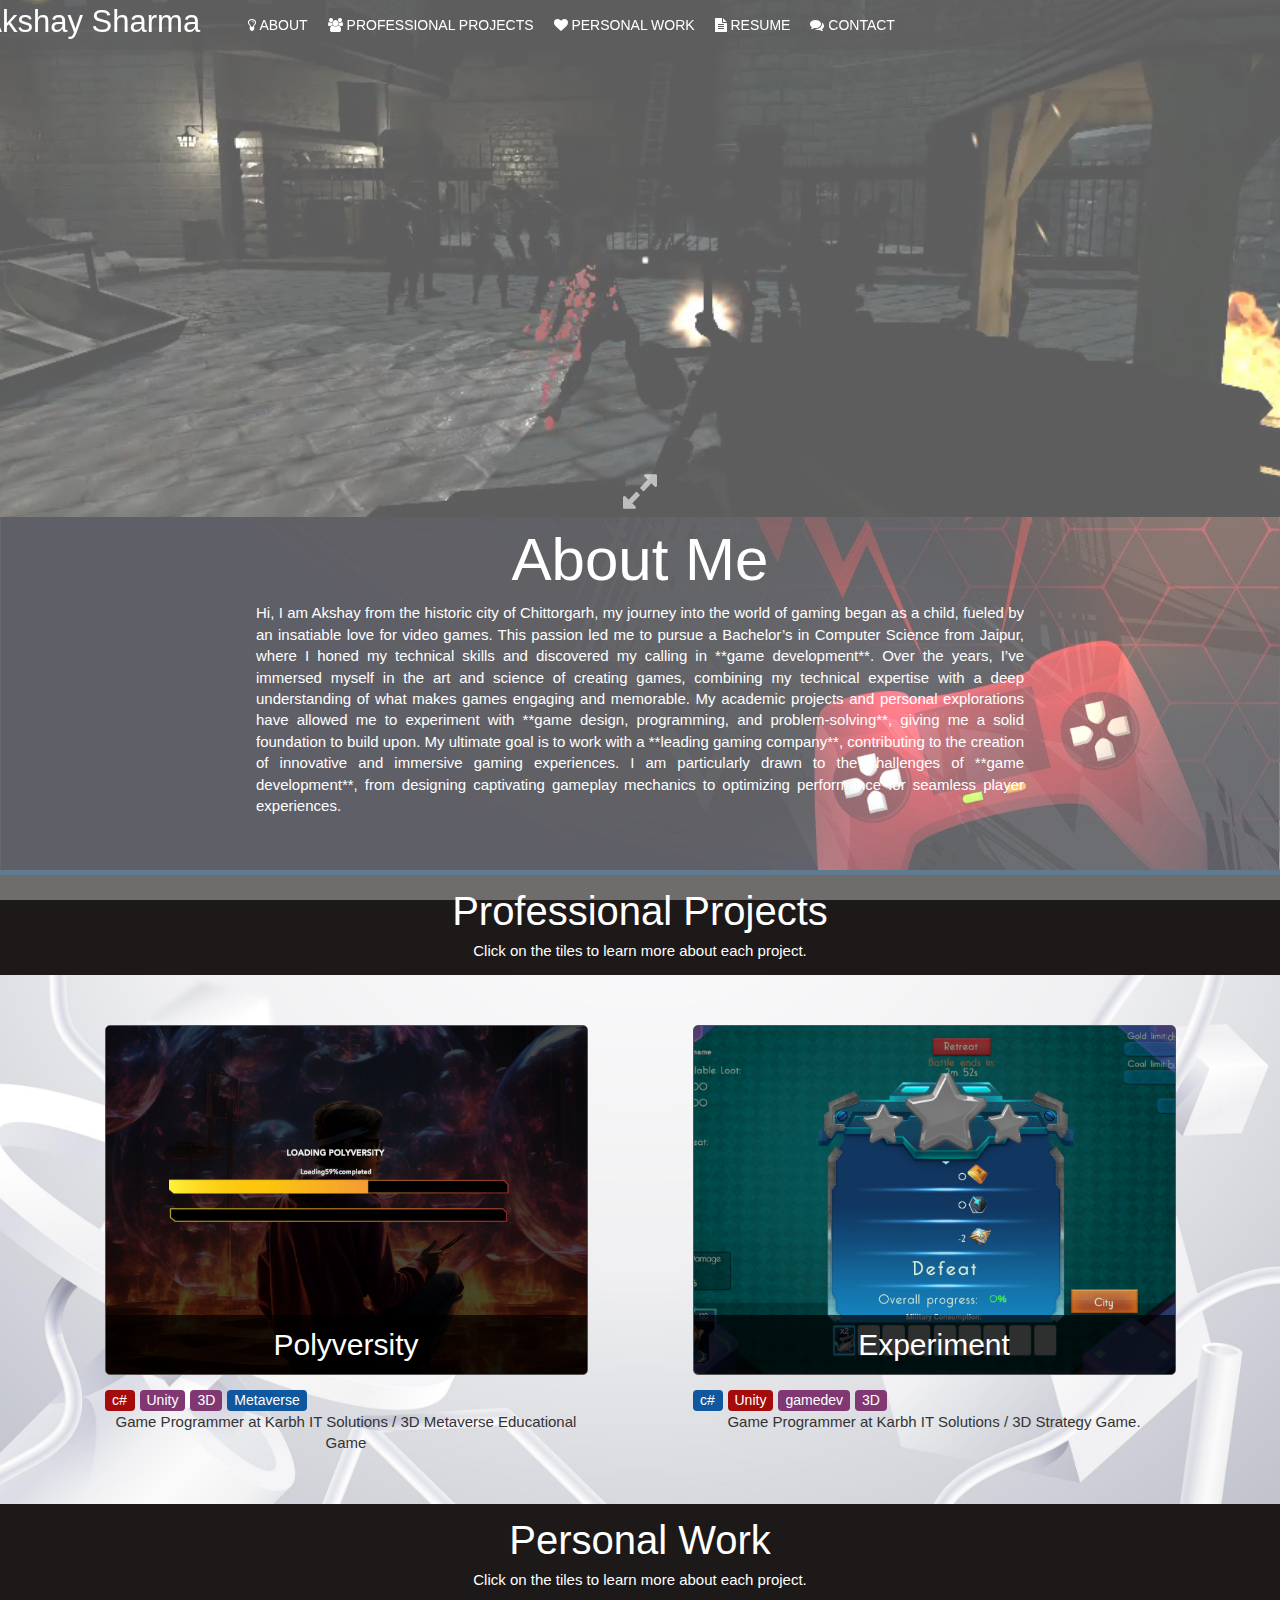
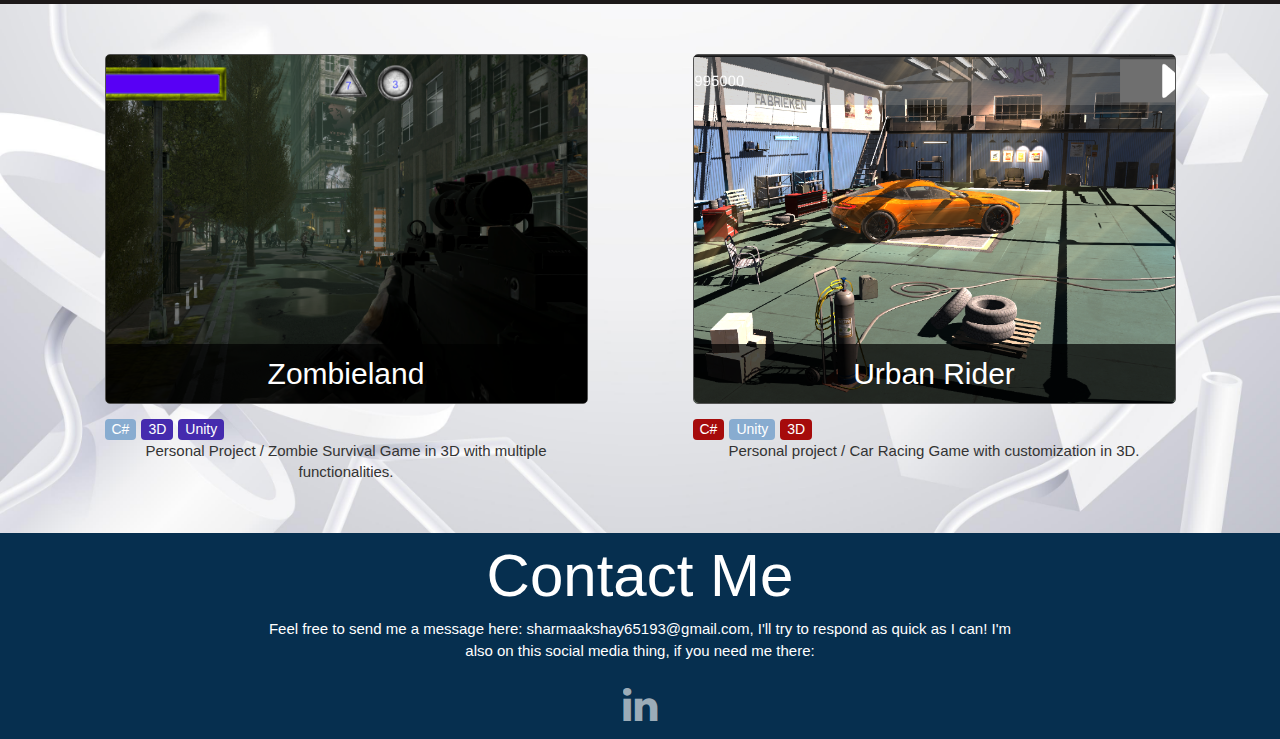
==== commit 3173b235: "url dependency updatd" ====
--- a/index.html
+++ b/index.html
@@ -126,12 +126,11 @@
               line-height: 50px;
             "
           >
-            <!-- <div id="hero-expand-box">
-              <span id="hero-expand-title"
-                ><i class="fa fa-expand" aria-hidden="true"></i
-              ></span>
-            </div> -->
-          </div>
+          <div id="hero-expand-box">
+            <span id="hero-expand-title"><i class="fa fa-expand" aria-hidden="true"></i></span>
+          </div>
+          </div>
+
           <!-- End of EXPANDER -->
         </div>
         <!-- End of HERO 1 -->
@@ -182,7 +181,7 @@
         <!-- End of GROUP PROJECTS -->
 
         <!-- WORK -->
-        <div class="work-section-container"  style="background-image: url('img/new.jpg');
+        <div class="work-section-container"  style="background-image: url('img/white.jpeg');
         background-size: cover;
         background-position: center;
         background-repeat: no-repeat;
@@ -310,7 +309,7 @@
         <!-- End of PERSONAL PROJECTS -->
 
         <!-- WORK -->
-        <div class="work-section-container"  style="background-image: url('img/new.jpg');
+        <div class="work-section-container"  style="background-image: url('img/white.jpeg');
         background-size: cover;
         background-position: center;
         background-repeat: no-repeat;
@@ -440,9 +439,6 @@
                 <!-- SOCIAL LINKS -->
                 <div class="" style="text-align: center">
                   <div id="social-links">
-                    <!-- TWITTER -->
-                   
-                   
                     <!-- LINKEDIN -->
                     <a
                       class="social-icon"
@@ -490,7 +486,7 @@
           <!-- MENU BAR ITEMS -->
           <div class="col-sm-6 col-md-9 col-lg-9 col-xl-10">
             <div id="menubar-items-container">
-              <a href="index.html#about" class="menubar-item main-menu-change">
+              <a href="index.html#about" class="menubar-item">
                 <span class="noselect menubar-item-text">
                   <i class="fa fa-lightbulb-o" aria-hidden="true"></i> ABOUT
                 </span>
--- a/css/style.css
+++ b/css/style.css
@@ -77,7 +77,7 @@
 
 
 .work-item-container {
-    max-width: 340px;
+    max-width: 483px;
     margin-left: auto;
     margin-right: auto;
     /* margin-top: 50px; */
@@ -197,22 +197,23 @@
     opacity: .6;
     font-size: 40px;
     position: relative;
-    z-index: 60;
+    z-index: 6;
     text-decoration: none;
     border: none;
 }
 .social-icon:hover {
     color: white;
     text-decoration: none;
+    opacity: 1;
 }
 a:hover {
     color: white;
-    text-decoration: underline;
+    text-decoration: none;
     border: none;
 }
 a:hover, a:focus {
     color: #23527c;
-    text-decoration: underline;
+    text-decoration: none;
 }
 a:active, a:hover {
     outline: 0;
@@ -220,14 +221,15 @@
 a, a:visited, a:active {
     color: white;
     text-decoration: none;
-    border-bottom: 1px white dotted;
+    /* border-bottom: 1px white dotted; */
 }
 #group-projects {
     background-color: #1d1919;
 }
 .work-item-desc {
     font-family: 'Quicksand', sans-serif;
-    color: white;
+    /* color: white; */
+    color:#333;
     font-weight: 100;
     font-size: 15px;
 }
@@ -346,6 +348,10 @@
     -webkit-transition: allease .5s;
     -moz-transition: all ease .5s;
     transition: allease .5s;
+}
+a.menubar-item:hover{
+color: white;
+text-decoration: none;
 }
 .menubar-item-text {
     font-family: 'Quicksand', sans-serif;
@@ -433,6 +439,9 @@
     margin-bottom: 0;
     color: #969896;
 }
+.accordion{
+cursor: pointer;
+}
 .accordion-icon {
     float: right;
     -moz-transition: -moz-transform .2s ease-in-out;
@@ -460,6 +469,10 @@
     padding-left: 0;
     padding-right: 0;
     display: block;
+    transition: min-height 0.8s ease;
+}
+.hero-wrapper.expanded {
+    min-height: 738px; /* The height you want to expand to */
 }
 #preloader-frame {
     position: fixed;
@@ -488,4 +501,52 @@
     padding-right: 10%;
     height: inherit;
     visibility: hidden;
-}+}
+#hero-expand-box {
+    width: 100%;
+    height: 100%;
+    background-color: 0;
+    opacity: .6;
+}
+#hero-expand-title {
+    color: white;
+    font-family: 'Abel', sans-serif;
+    font-size: 40px;
+}
+#hero-expand {
+    width: 100%;
+    height: 50px;
+    line-height: 50px;
+    text-align: center;
+    position: absolute;
+    bottom: 0;
+    left: 0;
+    display: none;
+    cursor: pointer;
+}
+.work-item-title-container {
+    width: 100%;
+    background-color: rgba(0, 0, 0, 0.7);
+    position: absolute;
+    bottom: 0;
+    text-align: center;
+    line-height: 35px;
+    border-bottom-left-radius: 5px;
+    border-bottom-right-radius: 5px;
+    pointer-events: none;
+    padding-bottom: 12px;
+    padding-top: 12px;
+}
+.work-item-title {
+    font-family: Quicksand, sans-serif;
+    color: white;
+    font-weight: 100;
+    font-size: 30px;
+}
+.visible{
+    display: block;
+}
+.menubar-item:hover{
+background: #7B2526;
+text-decoration: none;
+}
